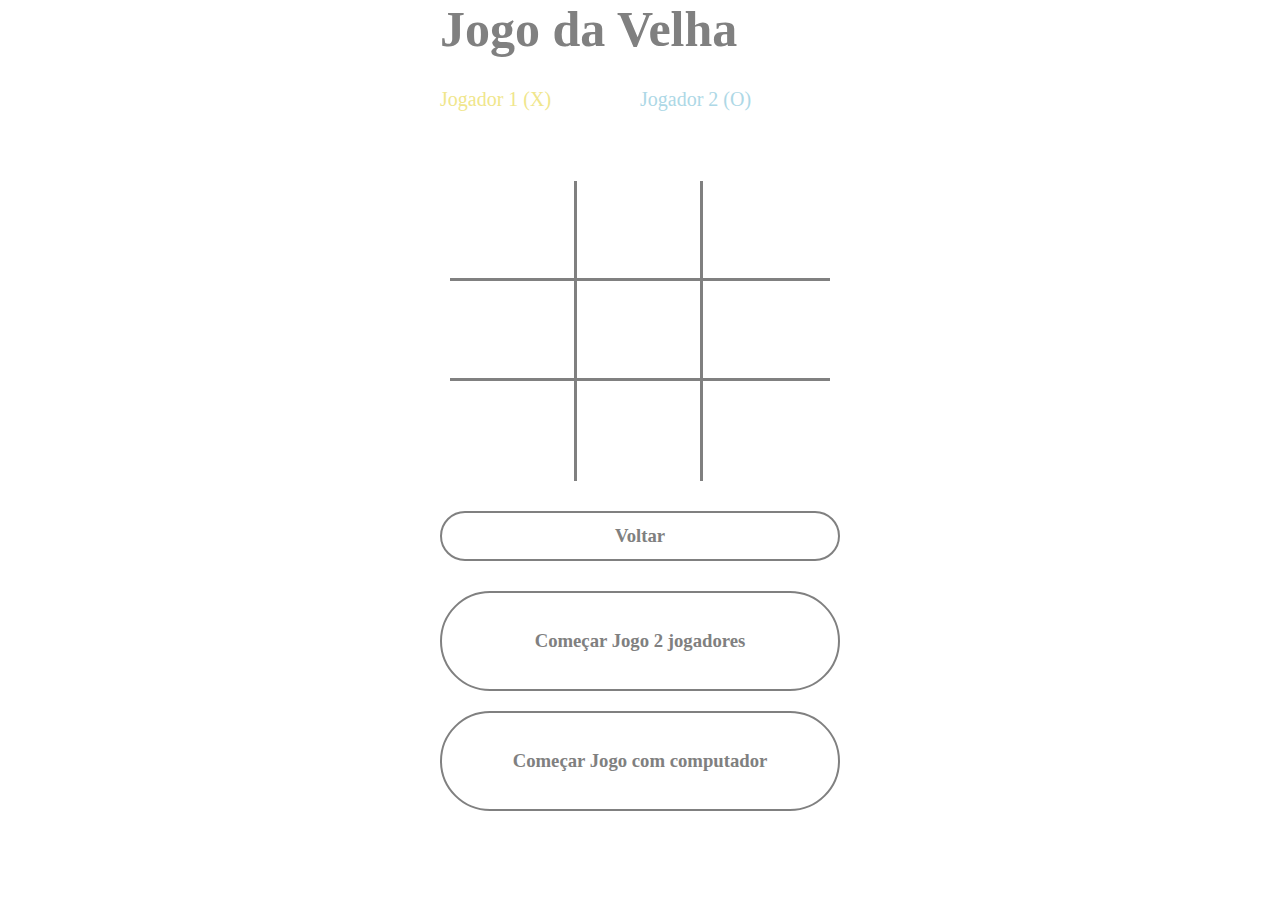
==== index.html @ 7dd01e97 "Create index.html" ====
<!DOCTYPE html>
<html lang="pt-br">
<head>
    <meta charset="UTF-8">
    <title>Jogo da Velha</title>
    <link rel="stylesheet" href="./jogoDaVelha.css">
</head>
<body>
    <div id="jogo">
        <div>
            <h1>Jogo da Velha</h1>
            <div id="jogadores">
                <div id="x" class="jogadores active">Jogador 1 (X)</div>
                <div id="o" class="jogadores active">Jogador 2 (O)</div>
            </div>
            <div id ="jogador-vencedor"></div>
            <div id ="tabuleiro">
                <div class="quadrado" data-index="0"></div>
                <div class="quadrado" data-index="1"></div>
                <div class="quadrado" data-index="2"></div>
                <div class="quadrado" data-index="3"></div>
                <div class="quadrado" data-index="4"></div>
                <div class="quadrado" data-index="5"></div>
                <div class="quadrado" data-index="6"></div>
                <div class="quadrado" data-index="7"></div>
                <div class="quadrado" data-index="8"></div>
            </div>
            <div id = "voltar">
                <h3>Voltar</h3>
            </div>
            <div id = "iniciaJogo">
                <h3>Começar Jogo 2 jogadores</h3>
            </div>
            <div id = "iniciaJogoIA">
                <h3>Começar Jogo com computador</h3>
            </div>
        </div>
    </div>
<script src="./jogoDaVelha2.js" type="module"></script>
</body>
</html>
---- jogoDaVelha.css ----
* {
    box-sizing: border-box;
    margin: 0;
}

body {
    font-family: "sans-serif", "Arial Black";
    color: gray;
}

#jogo {
    max-width: 1900px;
    min-height: 700px;
    background-color: white;
    display: flex;
    align-items: center;
    justify-content: center;
    margin: 0 auto;
}

h1 {
    font-size: 50px;
    font-weight: bold;
}

#voltar {
    position: relative;
    top: 10px;
    width: 400px;
    min-height: 50px;
    display: flex;
    align-items: center;
    justify-content: center;
    border-radius: 50px;
    border: 2px solid gray;
    margin-top: 10px;
    cursor: pointer;
}

#voltar:hover {
    background-color: gray;
    color: white;
}

#iniciaJogo {
    position: relative;
    top: 20px;
    width: 400px;
    min-height: 100px;
    display: flex;
    align-items: center;
    justify-content: center;
    border-radius: 70px;
    border: 2px solid gray;
    margin-top: 20px;
    cursor: pointer;
}

#iniciaJogo:hover {
    background-color: gray;
    color: white;
}

#iniciaJogoIA {
    position: relative;
    top: 20px;
    width: 400px;
    min-height: 100px;
    display: flex;
    align-items: center;
    justify-content: center;
    border-radius: 70px;
    border: 2px solid gray;
    margin-top: 20px;
    cursor: pointer;
}

#iniciaJogoIA:hover {
    background-color: gray;
    color: white;
}

#jogador-vencedor {
    display: flex;
    align-items: center;
    justify-content: center;
    color: chartreuse;
    font-size: 20px;
    margin-top: 30px;
    margin-bottom: 30px;
}

#jogadores {
    display: flex;
    color: gray;
    font-size: 20px;
    margin-top: 30px;
    margin-bottom: 30px;
}

#tabuleiro {
    color: chocolate;
    display: grid;
    grid-template-columns: repeat(3, 1fr);
    grid-template-rows: repeat(3, 1fr);
    grid-gap: 0;
    flex-grow: 1;
    padding: 10px;
}

#x {
    float: left;
    width: 200px;
}

#x.active {
    color: khaki;
    border-color: khaki;
}

#o.active {
    color: lightblue;
    border-color: lightblue;
}

#o {
    float: right;
    width: 200px;
}

.quadrado {
    min-width: 100px;
    min-height: 100px;
    display: flex;
    justify-content: center;
    align-items: center;
    font-size: 60px;
    cursor: pointer;
}

.quadrado:hover {
    background-color: lightgray;
    color: white;
}

.quadrado:not(:nth-child(3n)) {
    border-right: 3px solid gray;
}

.quadrado:not(:nth-last-child(-n +3)) {
    border-bottom: 3px solid gray;
}

.x {
    color: khaki;
}

.o {
    color: lightblue;
}

.vencedor span{
    color: chartreuse;
}
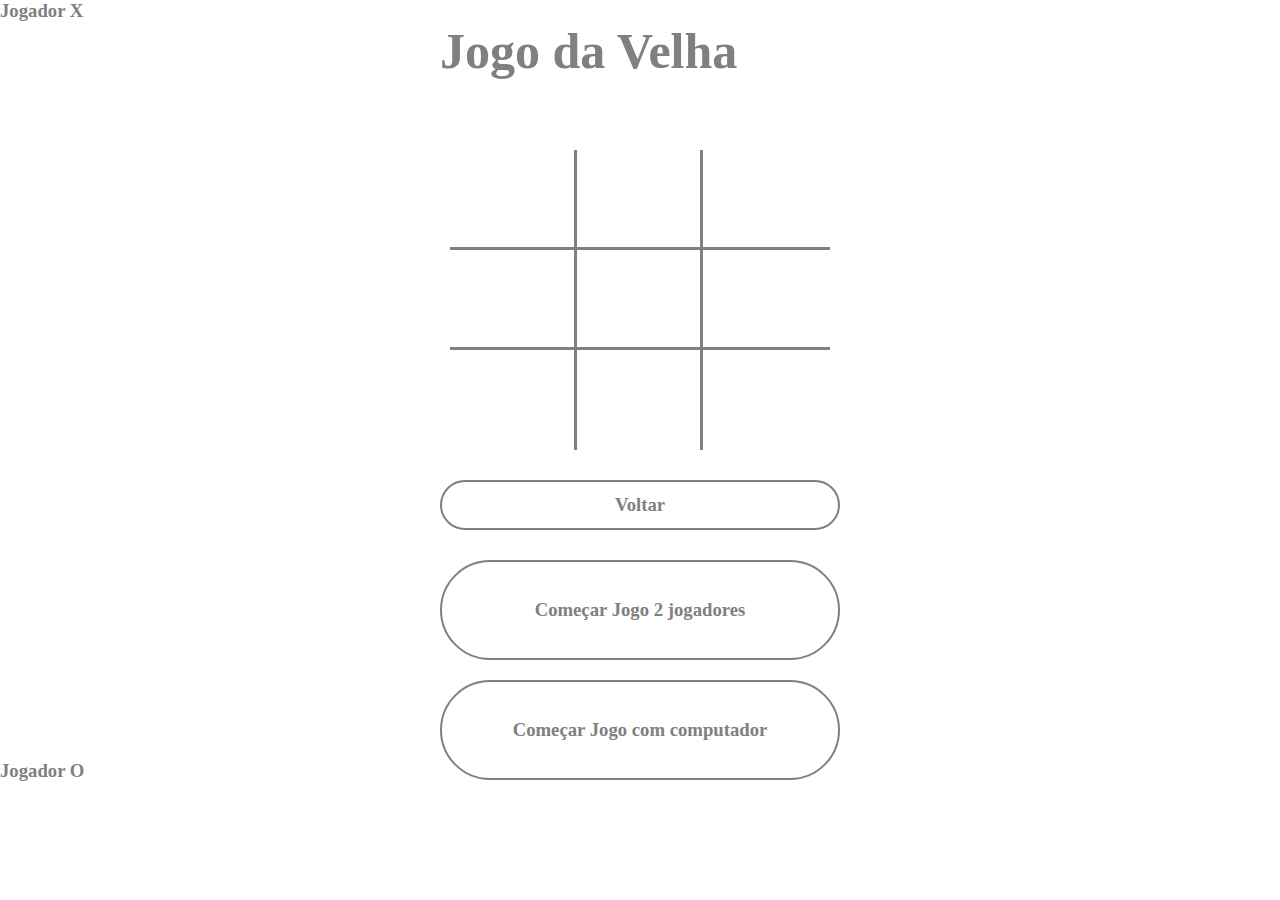
==== commit a8e1b4b5: "Update index.html" ====
--- a/index.html
+++ b/index.html
@@ -6,36 +6,43 @@
     <link rel="stylesheet" href="./jogoDaVelha.css">
 </head>
 <body>
-    <div id="jogo">
-        <div>
-            <h1>Jogo da Velha</h1>
-            <div id="jogadores">
-                <div id="x" class="jogadores active">Jogador 1 (X)</div>
-                <div id="o" class="jogadores active">Jogador 2 (O)</div>
-            </div>
-            <div id ="jogador-vencedor"></div>
-            <div id ="tabuleiro">
-                <div class="quadrado" data-index="0"></div>
-                <div class="quadrado" data-index="1"></div>
-                <div class="quadrado" data-index="2"></div>
-                <div class="quadrado" data-index="3"></div>
-                <div class="quadrado" data-index="4"></div>
-                <div class="quadrado" data-index="5"></div>
-                <div class="quadrado" data-index="6"></div>
-                <div class="quadrado" data-index="7"></div>
-                <div class="quadrado" data-index="8"></div>
-            </div>
-            <div id = "voltar">
-                <h3>Voltar</h3>
-            </div>
-            <div id = "iniciaJogo">
-                <h3>Começar Jogo 2 jogadores</h3>
-            </div>
-            <div id = "iniciaJogoIA">
-                <h3>Começar Jogo com computador</h3>
+<div class="container">
+    <div class="jogador-x">
+        <h3>Jogador X</h3>
+    <div id="x" class="jogadores active"></div>
+    </div>
+        <div id="jogo">
+            <div>
+                <h1 class="titulo">Jogo da Velha</h1>
+                <div id="jogador-vencedor"></div>
+                <div id="tabuleiro">
+                    <div class="quadrado" data-index="0"></div>
+                    <div class="quadrado" data-index="1"></div>
+                    <div class="quadrado" data-index="2"></div>
+                    <div class="quadrado" data-index="3"></div>
+                    <div class="quadrado" data-index="4"></div>
+                    <div class="quadrado" data-index="5"></div>
+                    <div class="quadrado" data-index="6"></div>
+                    <div class="quadrado" data-index="7"></div>
+                    <div class="quadrado" data-index="8"></div>
+                </div>
+                <div id="voltar">
+                    <h3>Voltar</h3>
+                </div>
+                <div id="iniciaJogo">
+                    <h3>Começar Jogo 2 jogadores</h3>
+                </div>
+                <div id="iniciaJogoIA">
+                    <h3>Começar Jogo com computador</h3>
+                </div>
+
             </div>
         </div>
+    <div class="jogador-o">
+        <h3>Jogador O</h3>
+        <div id="o" class="jogadores active"></div>
     </div>
+</div>
 <script src="./jogoDaVelha2.js" type="module"></script>
 </body>
 </html>
